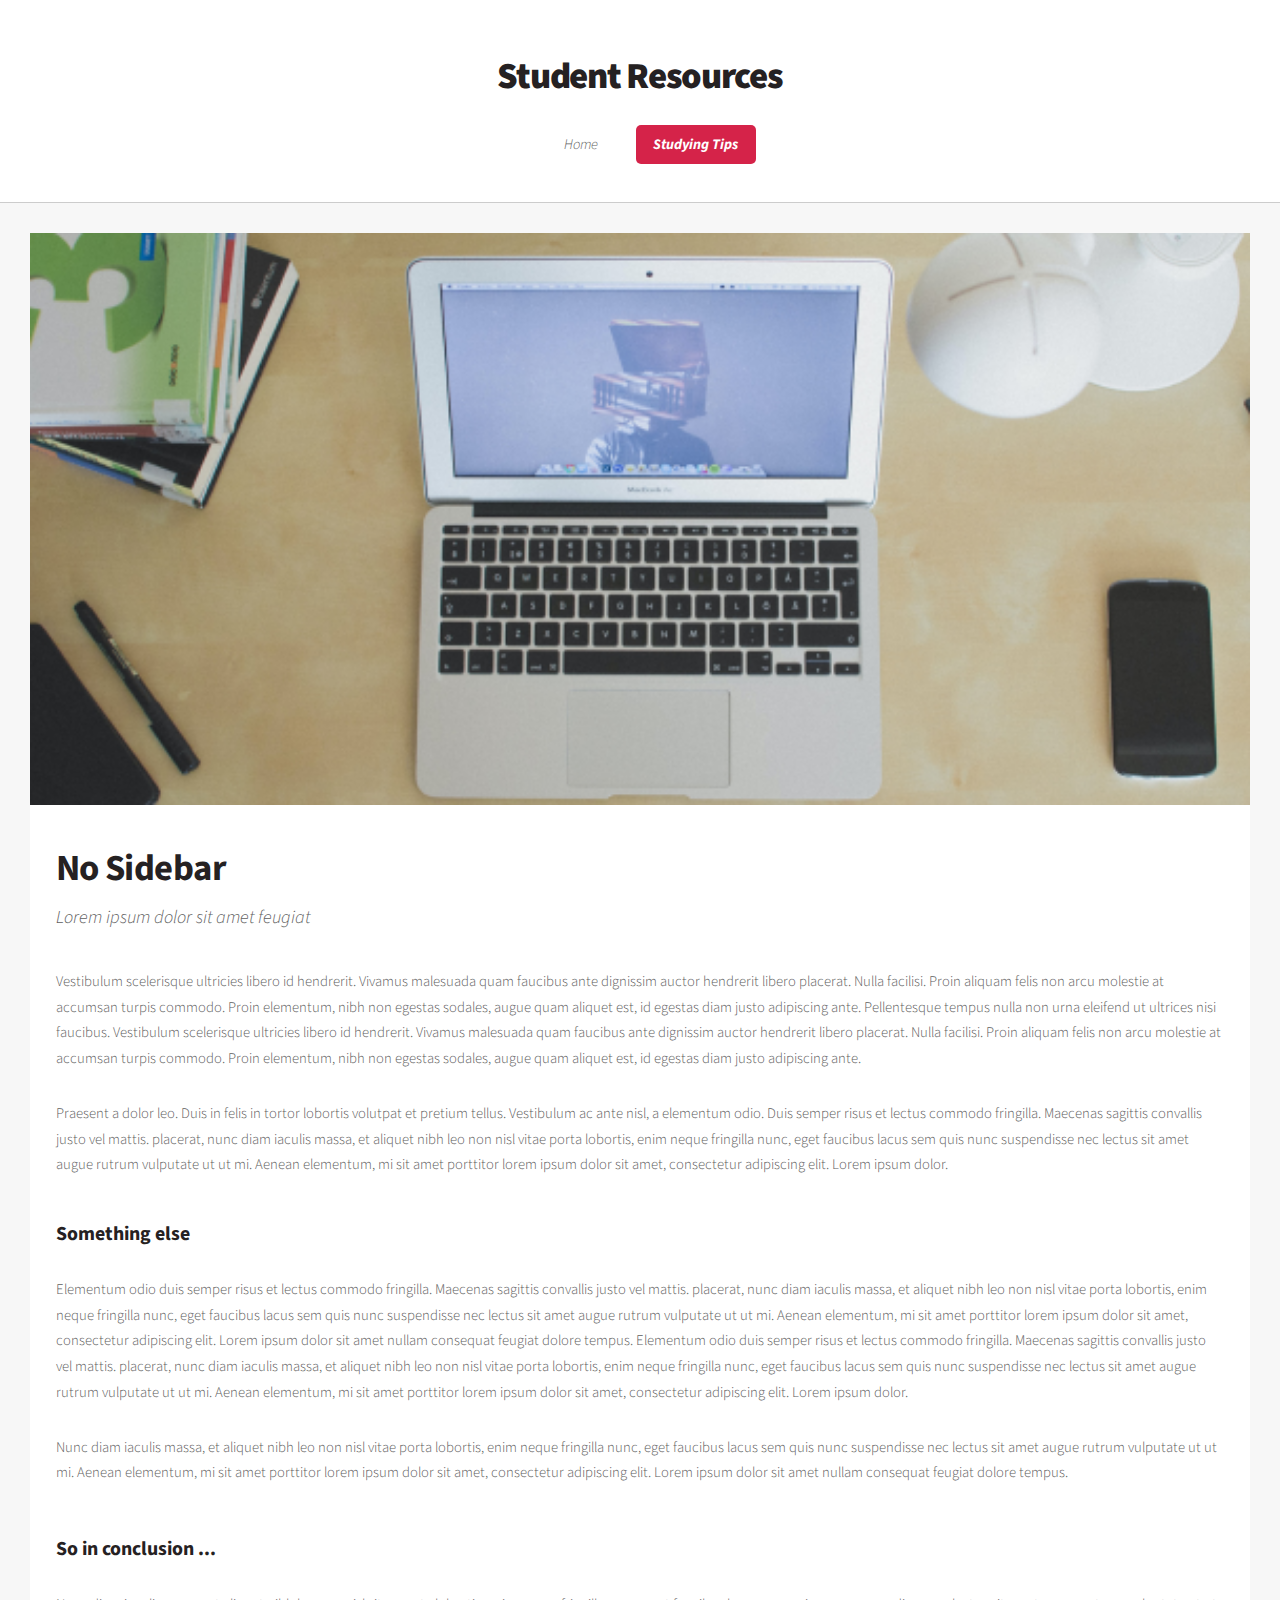
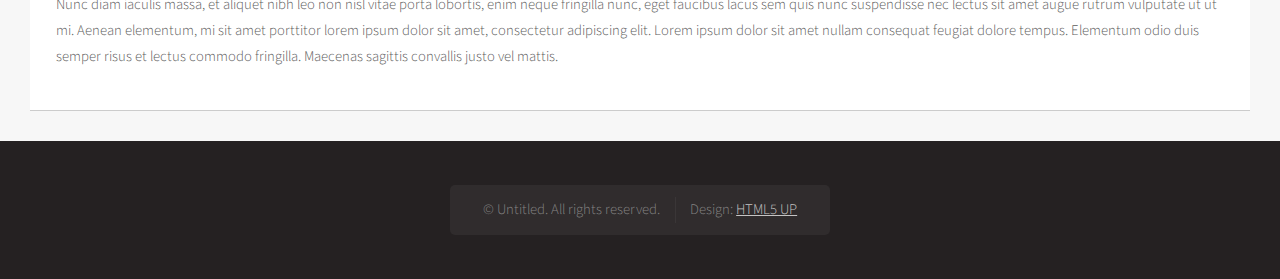
==== studying-tips.html @ f3cc5ed2 "Updates background photos" ====
<!DOCTYPE HTML>
<!--
	Dopetrope by HTML5 UP
	html5up.net | @ajlkn
	Free for personal and commercial use under the CCA 3.0 license (html5up.net/license)
-->
<html>
	<head>
		<title>Student Resources</title>
		<meta charset="utf-8" />
		<meta name="viewport" content="width=device-width, initial-scale=1, user-scalable=no" />
		<link rel="stylesheet" href="assets/css/main.css" />
	</head>
	<body class="no-sidebar is-preload">
		<div id="page-wrapper">

			<!-- Header -->
				<section id="header">

					<!-- Logo -->
						<h1><a href="index.html">Student Resources</a></h1>

					<!-- Nav -->
					<nav id="nav">
						<ul>
							
							<li>
								<a href="index.html">Home</a>
								<ul>
									<li><a href="index.html#homework">Homework and Studying</a></li>
									<li><a href="index.html#youtube">YouTube</a></li>
									<li><a href="index.html#tools">Tools</a></li>
									
								</ul>
							</li>
							<li class='current'><a href="studying-tips.html">Studying Tips</a></li>			
						</ul>
					</nav>

				</section>

			<!-- Main -->
				<section id="main">
					<div class="container">

						<!-- Content -->
							<article class="box post">
								<a href="#" class="image featured"><img src="images/laptop.png" alt="" /></a>
								<header>
									<h2>No Sidebar</h2>
									<p>Lorem ipsum dolor sit amet feugiat</p>
								</header>
								<p>
									Vestibulum scelerisque ultricies libero id hendrerit. Vivamus malesuada quam faucibus ante dignissim auctor
									hendrerit libero placerat. Nulla facilisi. Proin aliquam felis non arcu molestie at accumsan turpis commodo.
									Proin elementum, nibh non egestas sodales, augue quam aliquet est, id egestas diam justo adipiscing ante.
									Pellentesque tempus nulla non urna eleifend ut ultrices nisi faucibus.
									Vestibulum scelerisque ultricies libero id hendrerit. Vivamus malesuada quam faucibus ante dignissim auctor
									hendrerit libero placerat. Nulla facilisi. Proin aliquam felis non arcu molestie at accumsan turpis commodo.
									Proin elementum, nibh non egestas sodales, augue quam aliquet est, id egestas diam justo adipiscing ante.
								</p>
								<p>
									Praesent a dolor leo. Duis in felis in tortor lobortis volutpat et pretium tellus. Vestibulum ac ante nisl,
									a elementum odio. Duis semper risus et lectus commodo fringilla. Maecenas sagittis convallis justo vel mattis.
									placerat, nunc diam iaculis massa, et aliquet nibh leo non nisl vitae porta lobortis, enim neque fringilla nunc,
									eget faucibus lacus sem quis nunc suspendisse nec lectus sit amet augue rutrum vulputate ut ut mi. Aenean
									elementum, mi sit amet porttitor lorem ipsum dolor sit amet, consectetur adipiscing elit. Lorem ipsum dolor.
								</p>
								<section>
									<header>
										<h3>Something else</h3>
									</header>
									<p>
										Elementum odio duis semper risus et lectus commodo fringilla. Maecenas sagittis convallis justo vel mattis.
										placerat, nunc diam iaculis massa, et aliquet nibh leo non nisl vitae porta lobortis, enim neque fringilla nunc,
										eget faucibus lacus sem quis nunc suspendisse nec lectus sit amet augue rutrum vulputate ut ut mi. Aenean
										elementum, mi sit amet porttitor lorem ipsum dolor sit amet, consectetur adipiscing elit. Lorem ipsum dolor
										sit amet nullam consequat feugiat dolore tempus.
										Elementum odio duis semper risus et lectus commodo fringilla. Maecenas sagittis convallis justo vel mattis.
										placerat, nunc diam iaculis massa, et aliquet nibh leo non nisl vitae porta lobortis, enim neque fringilla nunc,
										eget faucibus lacus sem quis nunc suspendisse nec lectus sit amet augue rutrum vulputate ut ut mi. Aenean
										elementum, mi sit amet porttitor lorem ipsum dolor sit amet, consectetur adipiscing elit. Lorem ipsum dolor.
									</p>
									<p>
										Nunc diam iaculis massa, et aliquet nibh leo non nisl vitae porta lobortis, enim neque fringilla nunc,
										eget faucibus lacus sem quis nunc suspendisse nec lectus sit amet augue rutrum vulputate ut ut mi. Aenean
										elementum, mi sit amet porttitor lorem ipsum dolor sit amet, consectetur adipiscing elit. Lorem ipsum dolor
										sit amet nullam consequat feugiat dolore tempus.
									</p>
								</section>
								<section>
									<header>
										<h3>So in conclusion ...</h3>
									</header>
									<p>
										Nunc diam iaculis massa, et aliquet nibh leo non nisl vitae porta lobortis, enim neque fringilla nunc,
										eget faucibus lacus sem quis nunc suspendisse nec lectus sit amet augue rutrum vulputate ut ut mi. Aenean
										elementum, mi sit amet porttitor lorem ipsum dolor sit amet, consectetur adipiscing elit. Lorem ipsum dolor
										sit amet nullam consequat feugiat dolore tempus. Elementum odio duis semper risus et lectus commodo fringilla.
										Maecenas sagittis convallis justo vel mattis.
									</p>
								</section>
							</article>

					</div>
				</section>

			<!-- Footer -->
				<section id="footer">
					<div class="container">
						<div class="row">
							
							<div class="col-12">

								<!-- Copyright -->
									<div id="copyright">
										<ul class="links">
											<li>&copy; Untitled. All rights reserved.</li><li>Design: <a href="http://html5up.net">HTML5 UP</a></li>
										</ul>
									</div>

							</div>
						</div>
					</div>
				</section>

		</div>

		<!-- Scripts -->
			<script src="assets/js/jquery.min.js"></script>
			<script src="assets/js/jquery.dropotron.min.js"></script>
			<script src="assets/js/browser.min.js"></script>
			<script src="assets/js/breakpoints.min.js"></script>
			<script src="assets/js/util.js"></script>
			<script src="assets/js/main.js"></script>

	</body>
</html>
---- assets/css/main.css ----
@import url("fontawesome-all.min.css");
@import url("https://fonts.googleapis.com/css?family=Source+Sans+Pro:300,400,700,900,300italic");

/*
	Dopetrope by HTML5 UP
	html5up.net | @ajlkn
	Free for personal and commercial use under the CCA 3.0 license (html5up.net/license)
*/

html, body, div, span, applet, object,
iframe, h1, h2, h3, h4, h5, h6, p, blockquote,
pre, a, abbr, acronym, address, big, cite,
code, del, dfn, em, img, ins, kbd, q, s, samp,
small, strike, strong, sub, sup, tt, var, b,
u, i, center, dl, dt, dd, ol, ul, li, fieldset,
form, label, legend, table, caption, tbody,
tfoot, thead, tr, th, td, article, aside,
canvas, details, embed, figure, figcaption,
footer, header, hgroup, menu, nav, output, ruby,
section, summary, time, mark, audio, video {
	margin: 0;
	padding: 0;
	border: 0;
	font-size: 100%;
	font: inherit;
	vertical-align: baseline;}

article, aside, details, figcaption, figure,
footer, header, hgroup, menu, nav, section {
	display: block;}

body {
	line-height: 1;
}

ol, ul {
	list-style: none;
}

blockquote, q {
	quotes: none;
}

	blockquote:before, blockquote:after, q:before, q:after {
		content: '';
		content: none;
	}

table {
	border-collapse: collapse;
	border-spacing: 0;
}

body {
	-webkit-text-size-adjust: none;
}

mark {
	background-color: transparent;
	color: inherit;
}

input::-moz-focus-inner {
	border: 0;
	padding: 0;
}

input, select, textarea {
	-moz-appearance: none;
	-webkit-appearance: none;
	-ms-appearance: none;
	appearance: none;
}

/* Basic */

	html {
		box-sizing: border-box;
	}

	*, *:before, *:after {
		box-sizing: inherit;
	}

	body {
		background: #252122;
		background-image: url("images/bg02.png");
	}

		body.is-preload *, body.is-preload *:before, body.is-preload *:after {
			-moz-animation: none !important;
			-webkit-animation: none !important;
			-ms-animation: none !important;
			animation: none !important;
			-moz-transition: none !important;
			-webkit-transition: none !important;
			-ms-transition: none !important;
			transition: none !important;
		}

	body, input, textarea, select {
		font-family: 'Source Sans Pro';
		font-weight: 300;
		color: #5d5d5d;
		font-size: 14pt;
		line-height: 1.75em;
	}

	strong, b {
		color: #252122;
		font-weight: 400;
	}

	i, em {
		font-style: italic;
	}

	sub {
		position: relative;
		top: 0.5em;
		font-size: 0.8em;
	}

	sup {
		position: relative;
		top: -0.5em;
		font-size: 0.8em;
	}

	blockquote {
		border-left: solid 0.75em #dddddd;
		padding: 1em 0 1em 1.5em;
		font-style: italic;
	}

	h1, h2, h3, h4, h5, h6 {
		color: #252122;
		font-weight: 700;
	}

	h1 a, h2 a, h3 a, h4 a, h5 a, h6 a {
		color: inherit;
		text-decoration: none;
	}

	h2 {
		font-size: 1.5em;
	}

	h3 {
		font-size: 1.35em;
	}

	a {
		color: #d52349;
		text-decoration: underline;
	}

		a:hover {
			text-decoration: none;
		}

	br.clear {
		clear: both;
	}

	hr {
		border: 0;
		border-top: solid 1px #dddddd;
		height: 1px;
		margin: 2em 0 2em 0;
	}

	p, ul, ol, dl, table {
		margin-bottom: 2em;
	}

/* Container */

	.container {
		margin: 0 auto;
		max-width: 100%;
		width: 70em;
	}

		@media screen and (max-width: 1680px) {

			.container {
				width: 70em;
			}

		}

		@media screen and (max-width: 1280px) {

			.container {
				width: calc(100% - 60px);
			}

		}

		@media screen and (max-width: 980px) {

			.container {
				width: calc(100% - 80px);
			}

		}

		@media screen and (max-width: 736px) {

			.container {
				width: calc(100% - 40px);
			}

		}

/* Row */

	.row {
		display: flex;
		flex-wrap: wrap;
		box-sizing: border-box;
		align-items: stretch;
	}

		.row > * {
			box-sizing: border-box;
		}

		.row.gtr-uniform > * > :last-child {
			margin-bottom: 0;
		}

		.row.aln-left {
			justify-content: flex-start;
		}

		.row.aln-center {
			justify-content: center;
		}

		.row.aln-right {
			justify-content: flex-end;
		}

		.row.aln-top {
			align-items: flex-start;
		}

		.row.aln-middle {
			align-items: center;
		}

		.row.aln-bottom {
			align-items: flex-end;
		}

		.row > .imp {
			order: -1;
		}

		.row > .col-1 {
			width: 8.33333%;
		}

		.row > .off-1 {
			margin-left: 8.33333%;
		}

		.row > .col-2 {
			width: 16.66667%;
		}

		.row > .off-2 {
			margin-left: 16.66667%;
		}

		.row > .col-3 {
			width: 25%;
		}

		.row > .off-3 {
			margin-left: 25%;
		}

		.row > .col-4 {
			width: 33.33333%;
		}

		.row > .off-4 {
			margin-left: 33.33333%;
		}

		.row > .col-5 {
			width: 41.66667%;
		}

		.row > .off-5 {
			margin-left: 41.66667%;
		}

		.row > .col-6 {
			width: 50%;
		}

		.row > .off-6 {
			margin-left: 50%;
		}

		.row > .col-7 {
			width: 58.33333%;
		}

		.row > .off-7 {
			margin-left: 58.33333%;
		}

		.row > .col-8 {
			width: 66.66667%;
		}

		.row > .off-8 {
			margin-left: 66.66667%;
		}

		.row > .col-9 {
			width: 75%;
		}

		.row > .off-9 {
			margin-left: 75%;
		}

		.row > .col-10 {
			width: 83.33333%;
		}

		.row > .off-10 {
			margin-left: 83.33333%;
		}

		.row > .col-11 {
			width: 91.66667%;
		}

		.row > .off-11 {
			margin-left: 91.66667%;
		}

		.row > .col-12 {
			width: 100%;
		}

		.row > .off-12 {
			margin-left: 100%;
		}

		.row.gtr-0 {
			margin-top: 0px;
			margin-left: 0px;
		}

			.row.gtr-0 > * {
				padding: 0px 0 0 0px;
			}

			.row.gtr-0.gtr-uniform {
				margin-top: 0px;
			}

				.row.gtr-0.gtr-uniform > * {
					padding-top: 0px;
				}

		.row.gtr-25 {
			margin-top: -12.5px;
			margin-left: -12.5px;
		}

			.row.gtr-25 > * {
				padding: 12.5px 0 0 12.5px;
			}

			.row.gtr-25.gtr-uniform {
				margin-top: -12.5px;
			}

				.row.gtr-25.gtr-uniform > * {
					padding-top: 12.5px;
				}

		.row.gtr-50 {
			margin-top: -25px;
			margin-left: -25px;
		}

			.row.gtr-50 > * {
				padding: 25px 0 0 25px;
			}

			.row.gtr-50.gtr-uniform {
				margin-top: -25px;
			}

				.row.gtr-50.gtr-uniform > * {
					padding-top: 25px;
				}

		.row {
			margin-top: -50px;
			margin-left: -50px;
		}

			.row > * {
				padding: 50px 0 0 50px;
			}

			.row.gtr-uniform {
				margin-top: -50px;
			}

				.row.gtr-uniform > * {
					padding-top: 50px;
				}

		.row.gtr-150 {
			margin-top: -75px;
			margin-left: -75px;
		}

			.row.gtr-150 > * {
				padding: 75px 0 0 75px;
			}

			.row.gtr-150.gtr-uniform {
				margin-top: -75px;
			}

				.row.gtr-150.gtr-uniform > * {
					padding-top: 75px;
				}

		.row.gtr-200 {
			margin-top: -100px;
			margin-left: -100px;
		}

			.row.gtr-200 > * {
				padding: 100px 0 0 100px;
			}

			.row.gtr-200.gtr-uniform {
				margin-top: -100px;
			}

				.row.gtr-200.gtr-uniform > * {
					padding-top: 100px;
				}

		@media screen and (max-width: 1680px) {

			.row {
				display: flex;
				flex-wrap: wrap;
				box-sizing: border-box;
				align-items: stretch;
			}

				.row > * {
					box-sizing: border-box;
				}

				.row.gtr-uniform > * > :last-child {
					margin-bottom: 0;
				}

				.row.aln-left {
					justify-content: flex-start;
				}

				.row.aln-center {
					justify-content: center;
				}

				.row.aln-right {
					justify-content: flex-end;
				}

				.row.aln-top {
					align-items: flex-start;
				}

				.row.aln-middle {
					align-items: center;
				}

				.row.aln-bottom {
					align-items: flex-end;
				}

				.row > .imp-xlarge {
					order: -1;
				}

				.row > .col-1-xlarge {
					width: 8.33333%;
				}

				.row > .off-1-xlarge {
					margin-left: 8.33333%;
				}

				.row > .col-2-xlarge {
					width: 16.66667%;
				}

				.row > .off-2-xlarge {
					margin-left: 16.66667%;
				}

				.row > .col-3-xlarge {
					width: 25%;
				}

				.row > .off-3-xlarge {
					margin-left: 25%;
				}

				.row > .col-4-xlarge {
					width: 33.33333%;
				}

				.row > .off-4-xlarge {
					margin-left: 33.33333%;
				}

				.row > .col-5-xlarge {
					width: 41.66667%;
				}

				.row > .off-5-xlarge {
					margin-left: 41.66667%;
				}

				.row > .col-6-xlarge {
					width: 50%;
				}

				.row > .off-6-xlarge {
					margin-left: 50%;
				}

				.row > .col-7-xlarge {
					width: 58.33333%;
				}

				.row > .off-7-xlarge {
					margin-left: 58.33333%;
				}

				.row > .col-8-xlarge {
					width: 66.66667%;
				}

				.row > .off-8-xlarge {
					margin-left: 66.66667%;
				}

				.row > .col-9-xlarge {
					width: 75%;
				}

				.row > .off-9-xlarge {
					margin-left: 75%;
				}

				.row > .col-10-xlarge {
					width: 83.33333%;
				}

				.row > .off-10-xlarge {
					margin-left: 83.33333%;
				}

				.row > .col-11-xlarge {
					width: 91.66667%;
				}

				.row > .off-11-xlarge {
					margin-left: 91.66667%;
				}

				.row > .col-12-xlarge {
					width: 100%;
				}

				.row > .off-12-xlarge {
					margin-left: 100%;
				}

				.row.gtr-0 {
					margin-top: 0px;
					margin-left: 0px;
				}

					.row.gtr-0 > * {
						padding: 0px 0 0 0px;
					}

					.row.gtr-0.gtr-uniform {
						margin-top: 0px;
					}

						.row.gtr-0.gtr-uniform > * {
							padding-top: 0px;
						}

				.row.gtr-25 {
					margin-top: -12.5px;
					margin-left: -12.5px;
				}

					.row.gtr-25 > * {
						padding: 12.5px 0 0 12.5px;
					}

					.row.gtr-25.gtr-uniform {
						margin-top: -12.5px;
					}

						.row.gtr-25.gtr-uniform > * {
							padding-top: 12.5px;
						}

				.row.gtr-50 {
					margin-top: -25px;
					margin-left: -25px;
				}

					.row.gtr-50 > * {
						padding: 25px 0 0 25px;
					}

					.row.gtr-50.gtr-uniform {
						margin-top: -25px;
					}

						.row.gtr-50.gtr-uniform > * {
							padding-top: 25px;
						}

				.row {
					margin-top: -50px;
					margin-left: -50px;
				}

					.row > * {
						padding: 50px 0 0 50px;
					}

					.row.gtr-uniform {
						margin-top: -50px;
					}

						.row.gtr-uniform > * {
							padding-top: 50px;
						}

				.row.gtr-150 {
					margin-top: -75px;
					margin-left: -75px;
				}

					.row.gtr-150 > * {
						padding: 75px 0 0 75px;
					}

					.row.gtr-150.gtr-uniform {
						margin-top: -75px;
					}

						.row.gtr-150.gtr-uniform > * {
							padding-top: 75px;
						}

				.row.gtr-200 {
					margin-top: -100px;
					margin-left: -100px;
				}

					.row.gtr-200 > * {
						padding: 100px 0 0 100px;
					}

					.row.gtr-200.gtr-uniform {
						margin-top: -100px;
					}

						.row.gtr-200.gtr-uniform > * {
							padding-top: 100px;
						}

		}

		@media screen and (max-width: 1280px) {

			.row {
				display: flex;
				flex-wrap: wrap;
				box-sizing: border-box;
				align-items: stretch;
			}

				.row > * {
					box-sizing: border-box;
				}

				.row.gtr-uniform > * > :last-child {
					margin-bottom: 0;
				}

				.row.aln-left {
					justify-content: flex-start;
				}

				.row.aln-center {
					justify-content: center;
				}

				.row.aln-right {
					justify-content: flex-end;
				}

				.row.aln-top {
					align-items: flex-start;
				}

				.row.aln-middle {
					align-items: center;
				}

				.row.aln-bottom {
					align-items: flex-end;
				}

				.row > .imp-large {
					order: -1;
				}

				.row > .col-1-large {
					width: 8.33333%;
				}

				.row > .off-1-large {
					margin-left: 8.33333%;
				}

				.row > .col-2-large {
					width: 16.66667%;
				}

				.row > .off-2-large {
					margin-left: 16.66667%;
				}

				.row > .col-3-large {
					width: 25%;
				}

				.row > .off-3-large {
					margin-left: 25%;
				}

				.row > .col-4-large {
					width: 33.33333%;
				}

				.row > .off-4-large {
					margin-left: 33.33333%;
				}

				.row > .col-5-large {
					width: 41.66667%;
				}

				.row > .off-5-large {
					margin-left: 41.66667%;
				}

				.row > .col-6-large {
					width: 50%;
				}

				.row > .off-6-large {
					margin-left: 50%;
				}

				.row > .col-7-large {
					width: 58.33333%;
				}

				.row > .off-7-large {
					margin-left: 58.33333%;
				}

				.row > .col-8-large {
					width: 66.66667%;
				}

				.row > .off-8-large {
					margin-left: 66.66667%;
				}

				.row > .col-9-large {
					width: 75%;
				}

				.row > .off-9-large {
					margin-left: 75%;
				}

				.row > .col-10-large {
					width: 83.33333%;
				}

				.row > .off-10-large {
					margin-left: 83.33333%;
				}

				.row > .col-11-large {
					width: 91.66667%;
				}

				.row > .off-11-large {
					margin-left: 91.66667%;
				}

				.row > .col-12-large {
					width: 100%;
				}

				.row > .off-12-large {
					margin-left: 100%;
				}

				.row.gtr-0 {
					margin-top: 0px;
					margin-left: 0px;
				}

					.row.gtr-0 > * {
						padding: 0px 0 0 0px;
					}

					.row.gtr-0.gtr-uniform {
						margin-top: 0px;
					}

						.row.gtr-0.gtr-uniform > * {
							padding-top: 0px;
						}

				.row.gtr-25 {
					margin-top: -7.5px;
					margin-left: -7.5px;
				}

					.row.gtr-25 > * {
						padding: 7.5px 0 0 7.5px;
					}

					.row.gtr-25.gtr-uniform {
						margin-top: -7.5px;
					}

						.row.gtr-25.gtr-uniform > * {
							padding-top: 7.5px;
						}

				.row.gtr-50 {
					margin-top: -15px;
					margin-left: -15px;
				}

					.row.gtr-50 > * {
						padding: 15px 0 0 15px;
					}

					.row.gtr-50.gtr-uniform {
						margin-top: -15px;
					}

						.row.gtr-50.gtr-uniform > * {
							padding-top: 15px;
						}

				.row {
					margin-top: -30px;
					margin-left: -30px;
				}

					.row > * {
						padding: 30px 0 0 30px;
					}

					.row.gtr-uniform {
						margin-top: -30px;
					}

						.row.gtr-uniform > * {
							padding-top: 30px;
						}

				.row.gtr-150 {
					margin-top: -45px;
					margin-left: -45px;
				}

					.row.gtr-150 > * {
						padding: 45px 0 0 45px;
					}

					.row.gtr-150.gtr-uniform {
						margin-top: -45px;
					}

						.row.gtr-150.gtr-uniform > * {
							padding-top: 45px;
						}

				.row.gtr-200 {
					margin-top: -60px;
					margin-left: -60px;
				}

					.row.gtr-200 > * {
						padding: 60px 0 0 60px;
					}

					.row.gtr-200.gtr-uniform {
						margin-top: -60px;
					}

						.row.gtr-200.gtr-uniform > * {
							padding-top: 60px;
						}

		}

		@media screen and (max-width: 980px) {

			.row {
				display: flex;
				flex-wrap: wrap;
				box-sizing: border-box;
				align-items: stretch;
			}

				.row > * {
					box-sizing: border-box;
				}

				.row.gtr-uniform > * > :last-child {
					margin-bottom: 0;
				}

				.row.aln-left {
					justify-content: flex-start;
				}

				.row.aln-center {
					justify-content: center;
				}

				.row.aln-right {
					justify-content: flex-end;
				}

				.row.aln-top {
					align-items: flex-start;
				}

				.row.aln-middle {
					align-items: center;
				}

				.row.aln-bottom {
					align-items: flex-end;
				}

				.row > .imp-medium {
					order: -1;
				}

				.row > .col-1-medium {
					width: 8.33333%;
				}

				.row > .off-1-medium {
					margin-left: 8.33333%;
				}

				.row > .col-2-medium {
					width: 16.66667%;
				}

				.row > .off-2-medium {
					margin-left: 16.66667%;
				}

				.row > .col-3-medium {
					width: 25%;
				}

				.row > .off-3-medium {
					margin-left: 25%;
				}

				.row > .col-4-medium {
					width: 33.33333%;
				}

				.row > .off-4-medium {
					margin-left: 33.33333%;
				}

				.row > .col-5-medium {
					width: 41.66667%;
				}

				.row > .off-5-medium {
					margin-left: 41.66667%;
				}

				.row > .col-6-medium {
					width: 50%;
				}

				.row > .off-6-medium {
					margin-left: 50%;
				}

				.row > .col-7-medium {
					width: 58.33333%;
				}

				.row > .off-7-medium {
					margin-left: 58.33333%;
				}

				.row > .col-8-medium {
					width: 66.66667%;
				}

				.row > .off-8-medium {
					margin-left: 66.66667%;
				}

				.row > .col-9-medium {
					width: 75%;
				}

				.row > .off-9-medium {
					margin-left: 75%;
				}

				.row > .col-10-medium {
					width: 83.33333%;
				}

				.row > .off-10-medium {
					margin-left: 83.33333%;
				}

				.row > .col-11-medium {
					width: 91.66667%;
				}

				.row > .off-11-medium {
					margin-left: 91.66667%;
				}

				.row > .col-12-medium {
					width: 100%;
				}

				.row > .off-12-medium {
					margin-left: 100%;
				}

				.row.gtr-0 {
					margin-top: 0px;
					margin-left: 0px;
				}

					.row.gtr-0 > * {
						padding: 0px 0 0 0px;
					}

					.row.gtr-0.gtr-uniform {
						margin-top: 0px;
					}

						.row.gtr-0.gtr-uniform > * {
							padding-top: 0px;
						}

				.row.gtr-25 {
					margin-top: -10px;
					margin-left: -10px;
				}

					.row.gtr-25 > * {
						padding: 10px 0 0 10px;
					}

					.row.gtr-25.gtr-uniform {
						margin-top: -10px;
					}

						.row.gtr-25.gtr-uniform > * {
							padding-top: 10px;
						}

				.row.gtr-50 {
					margin-top: -20px;
					margin-left: -20px;
				}

					.row.gtr-50 > * {
						padding: 20px 0 0 20px;
					}

					.row.gtr-50.gtr-uniform {
						margin-top: -20px;
					}

						.row.gtr-50.gtr-uniform > * {
							padding-top: 20px;
						}

				.row {
					margin-top: -40px;
					margin-left: -40px;
				}

					.row > * {
						padding: 40px 0 0 40px;
					}

					.row.gtr-uniform {
						margin-top: -40px;
					}

						.row.gtr-uniform > * {
							padding-top: 40px;
						}

				.row.gtr-150 {
					margin-top: -60px;
					margin-left: -60px;
				}

					.row.gtr-150 > * {
						padding: 60px 0 0 60px;
					}

					.row.gtr-150.gtr-uniform {
						margin-top: -60px;
					}

						.row.gtr-150.gtr-uniform > * {
							padding-top: 60px;
						}

				.row.gtr-200 {
					margin-top: -80px;
					margin-left: -80px;
				}

					.row.gtr-200 > * {
						padding: 80px 0 0 80px;
					}

					.row.gtr-200.gtr-uniform {
						margin-top: -80px;
					}

						.row.gtr-200.gtr-uniform > * {
							padding-top: 80px;
						}

		}

		@media screen and (max-width: 736px) {

			.row {
				display: flex;
				flex-wrap: wrap;
				box-sizing: border-box;
				align-items: stretch;
			}

				.row > * {
					box-sizing: border-box;
				}

				.row.gtr-uniform > * > :last-child {
					margin-bottom: 0;
				}

				.row.aln-left {
					justify-content: flex-start;
				}

				.row.aln-center {
					justify-content: center;
				}

				.row.aln-right {
					justify-content: flex-end;
				}

				.row.aln-top {
					align-items: flex-start;
				}

				.row.aln-middle {
					align-items: center;
				}

				.row.aln-bottom {
					align-items: flex-end;
				}

				.row > .imp-small {
					order: -1;
				}

				.row > .col-1-small {
					width: 8.33333%;
				}

				.row > .off-1-small {
					margin-left: 8.33333%;
				}

				.row > .col-2-small {
					width: 16.66667%;
				}

				.row > .off-2-small {
					margin-left: 16.66667%;
				}

				.row > .col-3-small {
					width: 25%;
				}

				.row > .off-3-small {
					margin-left: 25%;
				}

				.row > .col-4-small {
					width: 33.33333%;
				}

				.row > .off-4-small {
					margin-left: 33.33333%;
				}

				.row > .col-5-small {
					width: 41.66667%;
				}

				.row > .off-5-small {
					margin-left: 41.66667%;
				}

				.row > .col-6-small {
					width: 50%;
				}

				.row > .off-6-small {
					margin-left: 50%;
				}

				.row > .col-7-small {
					width: 58.33333%;
				}

				.row > .off-7-small {
					margin-left: 58.33333%;
				}

				.row > .col-8-small {
					width: 66.66667%;
				}

				.row > .off-8-small {
					margin-left: 66.66667%;
				}

				.row > .col-9-small {
					width: 75%;
				}

				.row > .off-9-small {
					margin-left: 75%;
				}

				.row > .col-10-small {
					width: 83.33333%;
				}

				.row > .off-10-small {
					margin-left: 83.33333%;
				}

				.row > .col-11-small {
					width: 91.66667%;
				}

				.row > .off-11-small {
					margin-left: 91.66667%;
				}

				.row > .col-12-small {
					width: 100%;
				}

				.row > .off-12-small {
					margin-left: 100%;
				}

				.row.gtr-0 {
					margin-top: 0px;
					margin-left: 0px;
				}

					.row.gtr-0 > * {
						padding: 0px 0 0 0px;
					}

					.row.gtr-0.gtr-uniform {
						margin-top: 0px;
					}

						.row.gtr-0.gtr-uniform > * {
							padding-top: 0px;
						}

				.row.gtr-25 {
					margin-top: -5px;
					margin-left: -5px;
				}

					.row.gtr-25 > * {
						padding: 5px 0 0 5px;
					}

					.row.gtr-25.gtr-uniform {
						margin-top: -5px;
					}

						.row.gtr-25.gtr-uniform > * {
							padding-top: 5px;
						}

				.row.gtr-50 {
					margin-top: -10px;
					margin-left: -10px;
				}

					.row.gtr-50 > * {
						padding: 10px 0 0 10px;
					}

					.row.gtr-50.gtr-uniform {
						margin-top: -10px;
					}

						.row.gtr-50.gtr-uniform > * {
							padding-top: 10px;
						}

				.row {
					margin-top: -20px;
					margin-left: -20px;
				}

					.row > * {
						padding: 20px 0 0 20px;
					}

					.row.gtr-uniform {
						margin-top: -20px;
					}

						.row.gtr-uniform > * {
							padding-top: 20px;
						}

				.row.gtr-150 {
					margin-top: -30px;
					margin-left: -30px;
				}

					.row.gtr-150 > * {
						padding: 30px 0 0 30px;
					}

					.row.gtr-150.gtr-uniform {
						margin-top: -30px;
					}

						.row.gtr-150.gtr-uniform > * {
							padding-top: 30px;
						}

				.row.gtr-200 {
					margin-top: -40px;
					margin-left: -40px;
				}

					.row.gtr-200 > * {
						padding: 40px 0 0 40px;
					}

					.row.gtr-200.gtr-uniform {
						margin-top: -40px;
					}

						.row.gtr-200.gtr-uniform > * {
							padding-top: 40px;
						}

		}

/* Form */

	form label {
		display: block;
		color: #252122;
		font-weight: 400;
		margin: 0 0 0.5em 0;
	}

	form input[type=text],
	form input[type=email],
	form input[type=password],
	form select,
	form textarea {
		-webkit-appearance: none;
		display: block;
		border: 0;
		padding: 0.75em 1em;
		font-size: 1em;
		border-radius: 5px;
		border: solid 1px #dddddd;
		background: #fff;
		width: 100%;
	}

		form input[type=text]:focus,
		form input[type=email]:focus,
		form input[type=password]:focus,
		form select:focus,
		form textarea:focus {
			box-shadow: inset 0px 0px 1px 1px #43bff0;
		}

	form textarea {
		height: 15em;
	}

	form ::-webkit-input-placeholder {
		color: #555 !important;
	}

	form :-moz-placeholder {
		color: #555 !important;
	}

	form ::-moz-placeholder {
		color: #555 !important;
	}

	form :-ms-input-placeholder {
		color: #555 !important;
	}

	form ::-moz-focus-inner {
		border: 0;
	}

/* Tables */

	table {
		width: 100%;
	}

		table tr {
			border-top: solid 1px #dddddd;
		}

			table tr:first-child {
				border-top: 0;
			}

		table td {
			padding: 0.5em 1em 0.5em 1em;
		}

		table th {
			text-align: left;
			padding: 0.5em 1em 0.5em 1em;
			font-weight: 700;
			margin: 0 0 1em 0;
		}

		table thead {
			border-bottom: solid 2px #dddddd;
		}

/* Section/Article */

	section, article {
		margin-bottom: 2.5em;
	}

		section > :last-child, section:last-child, article > :last-child, article:last-child {
			margin-bottom: 0;
		}

	header {
		margin: 0 0 1.5em 0;
	}

		header > p {
			display: block;
			font-style: italic;
			margin: 0.5em 0 0 0;
			padding-bottom: 0.5em;
		}

		header.major {
			position: relative;
			text-align: center;
			border-top: solid 1px #ccc;
			top: 1em;
			margin: 0 0 3em 0;
		}

			header.major h2 {
				background: #fff;
				position: relative;
				top: -0.65em;
				display: inline;
				margin: 0;
				padding: 0 1em 0 1em;
			}

	footer {
		margin: 2.25em 0 0 0;
	}

/* Box */

	.box {
		background: #ffffff;
		border-bottom: solid 1px #ccc;
		padding: 2.75em 1.75em 2.75em 1.75em;
	}

		.box .image.featured {
			position: relative;
			width: auto;
			left: 1.75em;
			top: 1.75em;
			margin: -4.5em 0 4.25em -3.5em;
		}

		.box.post header {
			padding-top: 1em;
			margin: 0 0 2em 0;
		}

		.box.post h2 {
			font-size: 2.5em;
			letter-spacing: -0.015em;
		}

		.box.post header > p {
			margin-top: 1.25em;
			font-size: 1.25em;
		}

		.box footer ul.actions {
			margin-bottom: 0;
		}

/* Button */

	input[type="button"],
	input[type="submit"],
	input[type="reset"],
	button,
	.button {
		-webkit-appearance: none;
		display: inline-block;
		text-decoration: none;
		cursor: pointer;
		border: 0;
		border-radius: 5px;
		background: #d52349;
		color: #fff !important;
		font-weight: 700;
		outline: 0;
		font-size: 1.1em;
		padding: 0.65em 1.5em 0.65em 1.5em;
		text-align: center;
		-moz-transition: background-color .25s ease-in-out;
		-webkit-transition: background-color .25s ease-in-out;
		-ms-transition: background-color .25s ease-in-out;
		transition: background-color .25s ease-in-out;
	}

		input[type="button"]:hover,
		input[type="submit"]:hover,
		input[type="reset"]:hover,
		button:hover,
		.button:hover {
			background: #e53359;
		}

		input[type="button"]:active,
		input[type="submit"]:active,
		input[type="reset"]:active,
		button:active,
		.button:active {
			background: #c51349;
		}

		input[type="button"].alt,
		input[type="submit"].alt,
		input[type="reset"].alt,
		button.alt,
		.button.alt {
			background: #252122;
		}

			input[type="button"].alt:hover,
			input[type="submit"].alt:hover,
			input[type="reset"].alt:hover,
			button.alt:hover,
			.button.alt:hover {
				background: #353132;
			}

			input[type="button"].alt:active,
			input[type="submit"].alt:active,
			input[type="reset"].alt:active,
			button.alt:active,
			.button.alt:active {
				background: #151112;
			}

		input[type="button"].icon:before,
		input[type="submit"].icon:before,
		input[type="reset"].icon:before,
		button.icon:before,
		.button.icon:before {
			opacity: 0.35;
			position: relative;
			top: 0.05em;
			margin-right: 0.75em;
		}

		input[type="button"].large,
		input[type="submit"].large,
		input[type="reset"].large,
		button.large,
		.button.large {
			font-size: 1.5em;
			padding: 0.75em 1.5em 0.75em 1.5em;
		}

/* Image */

	.image {
		display: inline-block;
		outline: 0;
	}

		.image img {
			display: block;
			width: 100%;
		}

		.image.centered {
			display: block;
			margin: 0 0 2em 0;
		}

			.image.centered img {
				margin: 0 auto;
				width: auto;
			}

		.image.featured {
			display: block;
			width: auto;
			margin: 0 0 2em 0;
		}

		.image.left {
			float: left;
			margin: 0 2em 2em 0;
		}

/* List */

	ul {
		list-style: disc;
		padding-left: 1em;
	}

		ul li {
			padding-left: 0.5em;
		}

	ol {
		list-style: decimal;
		padding-left: 1.25em;
	}

		ol li {
			padding-left: 0.25em;
		}

/* Actions */

	ul.actions {
		list-style: none;
		padding-left: 0;
	}

		ul.actions li {
			display: inline-block;
			margin-left: 1em;
			padding-left: 0;
		}

			ul.actions li:first-child {
				margin-left: 0;
			}

/* Links */

	ul.links {
		list-style: none;
		padding-left: 0;
	}

		ul.links li {
			display: inline-block;
			border-left: solid 1px rgba(255, 255, 255, 0.05);
			padding: 0 0 0 1em;
			margin: 0 0 0 1em;
		}

			ul.links li:first-child {
				border-left: 0;
				padding-left: 0;
				margin-left: 0;
			}

/* Contact */

	ul.contact {
		list-style: none;
		padding-left: 0;
	}

		ul.contact li {
			position: relative;
			border-top: solid 1px #ddd;
			padding: 1.3em 0 1.3em 7em;
		}

			ul.contact li h3 {
				position: absolute;
				left: 0;
				top: 1.3em;
				font-size: 1.1em;
			}

			ul.contact li p {
				margin: 0;
			}

			ul.contact li:first-child {
				padding-top: 0;
				border-top: 0;
			}

				ul.contact li:first-child h3 {
					top: 0;
				}

/* Dates */

	ul.dates {
		list-style: none;
		padding-left: 0;
	}

		ul.dates li {
			position: relative;
			border-top: solid 1px #ddd;
			padding: 1.3em 0 1.3em 6.75em;
		}

		ul.dates .date {
			display: block;
			position: absolute;
			left: 0;
			top: 1.3em;
			background-color: #d52349;
			height: 3.5em;
			text-align: center;
			color: #fff;
			line-height: 1em;
			border-top-left-radius: 5px;
			border-bottom-left-radius: 5px;
			padding: 0.5em 0.75em 0 1em;
		}

			ul.dates .date:after {
				content: '';
				position: absolute;
				bottom: 0;
				right: -1.2em;
				border-left: solid 1.25em #d52349;
				border-top: solid 1.8em transparent;
				border-bottom: solid 1.8em transparent;
			}

			ul.dates .date strong {
				display: block;
				font-size: 1.75em;
				padding-top: 0.15em;
			}

		ul.dates h3 {
			font-size: 1.1em;
		}

		ul.dates p {
			margin: 0;
		}

		ul.dates li:first-child {
			border-top: 0;
			padding-top: 0;
		}

			ul.dates li:first-child .date {
				top: 0;
			}

/* Divided */

	ul.divided {
		list-style: none;
		padding-left: 0;
	}

		ul.divided li {
			border-top: solid 1px #ddd;
			padding: 1em 0 1em 0;
		}

			ul.divided li:first-child {
				border-top: 0;
				padding-top: 0;
			}

/* Social */

	ul.social {
		list-style: none;
		padding-left: 0;
		overflow: hidden;
		cursor: default;
		margin: 0 0 3.25em 0;
	}

		ul.social li {
			display: inline-block;
			padding-left: 0;
			margin-left: 0.75em;
		}

			ul.social li:first-child {
				margin-left: 0;
			}

			ul.social li a {
				display: inline-block;
				width: 3em;
				height: 3em;
				text-align: center;
				border-radius: 5px;
				background: #888;
				-moz-transition: background-color .25s ease-in-out;
				-webkit-transition: background-color .25s ease-in-out;
				-ms-transition: background-color .25s ease-in-out;
				transition: background-color .25s ease-in-out;
			}

				ul.social li a:before {
					color: #fff;
					font-size: 2em;
					line-height: 1.5em;
				}

				ul.social li a.fa-facebook {
					background: #3c5a98;
				}

					ul.social li a.fa-facebook:hover {
						background: #4c6aa8;
					}

				ul.social li a.fa-twitter {
					background: #2daae4;
				}

					ul.social li a.fa-twitter:hover {
						background: #3dbaf4;
					}

				ul.social li a.fa-dribbble {
					background: #c4376b;
				}

					ul.social li a.fa-dribbble:hover {
						background: #d4477b;
					}

				ul.social li a.fa-linkedin {
					background: #006599;
				}

					ul.social li a.fa-linkedin:hover {
						background: #1075a9;
					}

				ul.social li a.fa-tumblr {
					background: #2b4661;
				}

					ul.social li a.fa-tumblr:hover {
						background: #3b5671;
					}

				ul.social li a.fa-google-plus {
					background: #da2713;
				}

					ul.social li a.fa-google-plus:hover {
						background: #ea3723;
					}

/* Icons */

	.icon {
		text-decoration: none;
		position: relative;
		text-decoration: none;
	}

		.icon:before {
			-moz-osx-font-smoothing: grayscale;
			-webkit-font-smoothing: antialiased;
			display: inline-block;
			font-style: normal;
			font-variant: normal;
			text-rendering: auto;
			line-height: 1;
			text-transform: none !important;
			font-family: 'Font Awesome 5 Free';
			font-weight: 400;
		}

		.icon.solid:before {
			font-weight: 900;
		}

		.icon.brands:before {
			font-family: 'Font Awesome 5 Brands';
		}

		.icon:before {
			line-height: inherit;
		}

		.icon > .label {
			display: none;
		}

		.icon.featured {
			position: relative;
			display: inline-block;
			background-color: #d52349;
			width: 9em;
			padding: 1.75em 0 0.75em 0;
			border-top-left-radius: 5px;
			border-top-right-radius: 5px;
			margin: 0 0 4.5em 0;
			cursor: default;
		}

			.icon.featured:before {
				font-size: 4.5em;
				line-height: 1em;
				color: #fff;
			}

			.icon.featured:after {
				content: '';
				position: absolute;
				bottom: -1.95em;
				left: 0;
				border-top: solid 2em #d52349;
				border-left: solid 4.5em transparent;
				border-right: solid 4.5em transparent;
			}

			.icon.featured.alt {
				background-color: #252122;
			}

				.icon.featured.alt:after {
					border-top-color: #252122;
				}

			.icon.featured.alt2 {
				background-color: #827a7c;
			}

				.icon.featured.alt2:after {
					border-top-color: #827a7c;
				}

/* Page Wrapper */

	#page-wrapper > section {
		margin-bottom: 0;
	}

/* Header */

	#header {
		position: relative;
		background: #ffffff;
		border-bottom: solid 1px #ccc;
		padding: 5em 0 4em 0;
		text-align: center;
	}

		#header h1 {
			color: #252122;
			font-weight: 900;
			font-size: 2.5em;
			letter-spacing: -0.035em;
			line-height: 1;
		}

/* Nav */

	#nav {
		margin: 2.5em 0 0 0;
	}

		#nav > ul {
			margin: 0;
		}

			#nav > ul > li {
				display: inline-block;
				font-style: italic;
				margin: 0 0.35em 0 0.35em;
			}

				#nav > ul > li > ul {
					display: none;
				}

				#nav > ul > li > a {
					border-radius: 5px;
					color: #5d5d5d;
					text-decoration: none;
					padding: 0.6em 1.2em 0.6em 1.2em;
					-moz-transition: background-color .25s ease-in-out;
					-webkit-transition: background-color .25s ease-in-out;
					-ms-transition: background-color .25s ease-in-out;
					transition: background-color .25s ease-in-out;
					outline: 0;
				}

				#nav > ul > li:hover > a, #nav > ul > li.active > a {
					background: #f3f3f3;
				}

				#nav > ul > li.current > a {
					background: #d52349;
					color: #fff !important;
					font-weight: 700;
				}

	.dropotron {
		border-radius: 5px;
		background-color: #252122;
		background-color: rgba(34, 30, 31, 0.98);
		padding: 1.25em 1.5em 1.25em 1.5em;
		font-style: italic;
		min-width: 13em;
		box-shadow: 0px 8px 15px 0px rgba(0, 0, 0, 0.5);
		text-align: left;
		margin-top: -1.25em;
		margin-left: -1px;
		list-style: none;
	}

		.dropotron a, .dropotron span {
			color: #aaa;
			text-decoration: none;
			-moz-transition: color .25s ease-in-out;
			-webkit-transition: color .25s ease-in-out;
			-ms-transition: color .25s ease-in-out;
			transition: color .25s ease-in-out;
		}

		.dropotron li {
			padding: 0.25em 0 0.25em 0;
		}

			.dropotron li:hover > a, .dropotron li:hover > span {
				color: #fff;
			}

		.dropotron.level-0 {
			margin-top: 2em;
		}

			.dropotron.level-0:before {
				content: '';
				display: block;
				position: absolute;
				left: 50%;
				margin-left: -10px;
				top: -9px;
				border-left: solid 10px transparent;
				border-right: solid 10px transparent;
				border-bottom: solid 10px #252122;
				border-bottom-color: rgba(34, 30, 31, 0.98);
			}

/* Banner */

	#banner {
		background: url("../../images/homework.png");
		background-position: center center;
		background-size: auto 100%;
		background-repeat: no-repeat;
		text-align: center;
		position: relative;
		padding: 8em 0;
		margin: 4em 0 0 0;
		
	}

		#banner header {
			background-color: rgba(34, 30, 31, 0.88);
			display: inline-block;
			padding: 2.5em 5em;
			border-radius: 5px;
		}

			#banner header h2 {
				color: #fff;
				font-weight: 700;
				font-size: 2.5em;
				margin: 0 0 0.65em 0;
			}

			#banner header p {
				color: #d52349;
				padding: 0;
				font-style: normal;
				margin: 0;
				font-size: 1.5em;
			}

/* Intro */

	#intro {
		text-align: center;
		overflow: hidden;
	}

		#intro section {
			margin: 3em 0;
			padding: 2.5em 0;
		}

		#intro h2 {
			font-size: 1.75em;
		}

		#intro p {
			margin: 0;
		}

		#intro .middle {
			position: relative;
			z-index: 1;
		}

			#intro .middle:before {
				content: '';
				width: 32px;
				height: 100%;
				position: absolute;
				left: -24px;
				top: 0;
				display: block;
				z-index: -1;
				box-shadow: 32px 0 0 0 #fff, 0 -32px 0 0 #fff, 0 32px 0 0 #fff, 32px 32px 0 0 #fff, 32px -32px 0 0 #fff, 0 0 32px 0 rgba(0, 0, 0, 0.15);
			}

			#intro .middle:after {
				content: '';
				width: 32px;
				height: 100%;
				position: absolute;
				right: -24px;
				top: 0;
				display: block;
				z-index: -1;
				box-shadow: -32px 0 0 0 #fff, 0 -32px 0 0 #fff, 0 32px 0 0 #fff, -32px 32px 0 0 #fff, -32px -32px 0 0 #fff, 0 0 32px 0 rgba(0, 0, 0, 0.15);
			}

		#intro .button {
			min-width: 12em;
		}

		#intro footer {
			margin: 0;
		}

/* Main */

	#main {
		position: relative;
		background: #f7f7f7 url("images/bg02.png");
		padding: 4em 0 4em 0;
	}

		#main:before {
			content: '';
			position: absolute;
			top: 0;
			left: 0;
			width: 100%;
			background: url("images/bg01.png");
			background-size: 100% 100%;
			z-index: 0;
			opacity: 0.1;
		}

		#main .major h2 {
			background: #f7f7f7 url("images/bg02.png");
		}

/* Footer */

	#footer {
		position: relative;
		color: #858484;
		padding: 4em 0;
	}

		#footer:before {
			content: '';
			position: absolute;
			top: 0;
			left: 0;
			width: 100%;
			background: url("images/bg01.png");
			background-size: 100% 100%;
			z-index: 0;
			opacity: 0.5;
		}

		#footer a {
			color: #c5c4c4;
		}

		#footer h2, #footer h3, #footer h4, #footer h5, #footer h6, #footer strong, #footer b {
			color: #fff;
		}

			#footer h2 a, #footer h3 a, #footer h4 a, #footer h5 a, #footer h6 a, #footer strong a, #footer b a {
				color: inherit;
			}

		#footer ul.contact li,
		#footer ul.dates li,
		#footer ul.divided li {
			border-top-color: #353434;
			border-top-color: rgba(255, 255, 255, 0.05);
		}

		#footer header {
			margin: 0 0 3em 0;
		}

			#footer header h2 {
				font-size: 1.75em;
			}

/* Copyright */

	#copyright {
		text-align: center;
		margin: 3em 0 2em 0;
	}

		#copyright ul.links {
			display: inline-block;
			background: #2C2929;
			background: rgba(255, 255, 255, 0.05);
			border-radius: 5px;
			margin: 0;
			padding: 0.85em 2.25em 0.85em 2.25em;
		}

/* XLarge */

	@media screen and (max-width: 1680px) {

		/* Basic */

			body, input, textarea, select {
				font-size: 12pt;
			}

	}

/* Large */

	@media screen and (max-width: 1280px) {

		/* Basic */

			body, input, textarea, select {
				font-size: 11pt;
			}

		/* Section/Article */

			header.major {
				margin: 0.75em 0 2.5em 0;
			}

				header.major h2 {
					padding: 0 1em 0 1em;
				}

		/* Social */

			ul.social li {
				margin: 0 0 0.25em 0.75em;
			}

		/* Header */

			#header {
				padding: 4em 0 3em 0;
			}

		/* Banner */

			#banner {
				padding: 6em 0;
				margin: 3em 0 0 0;
			}

		/* Intro */

			#intro {
				padding: 0;
			}

				#intro section {
					padding: 1em 2em;
				}

				#intro .middle:before {
					left: -12px;
				}

				#intro .middle:after {
					right: -12px;
				}

		/* Main */

			#main {
				padding: 30px 0;
			}

		/* Footer */

			#footer {
				padding: 3em 0;
			}

				#footer:before {
					height: 2.5em;
				}

				#footer header {
					margin: 0 0 1.5em 0;
				}

					#footer header h2 {
						font-size: 1.25em;
					}

		/* Copyright */

			#copyright {
				margin: 0;
			}

	}

/* Medium */

	#navPanel, #titleBar {
		display: none;
	}

	@media screen and (max-width: 980px) {

		/* Basic */

			html, body {
				overflow-x: hidden;
			}

		/* Box */

			.box footer ul.actions li {
				margin: 1em 0 0 0;
				display: block;
			}

				.box footer ul.actions li .button {
					width: 100%;
				}

				.box footer ul.actions li:first-child {
					margin-top: 0;
				}

		/* Header */

			#header {
				padding: 3.5em 0 3em 0;
			}

		/* Nav */

			#nav {
				display: none;
			}

		/* Intro */

			#intro {
				padding: 3em 0 0 0;
			}

				#intro section {
					position: relative;
					border-top: solid 1px #dfdfdf;
					margin: 0;
					padding: 40px 0 0 0;
				}

					#intro section.first {
						border-top: 0;
						padding-top: 0;
					}

					#intro section p {
						margin: 0;
					}

				#intro .middle:before, #intro .middle:after {
					display: none;
				}

				#intro footer {
					padding: 3em 0 0 0;
				}

					#intro footer ul.actions {
						margin-bottom: 0;
					}

		/* Main */

			#main {
				padding: 40px 0;
			}

		/* Copyright */

			#copyright ul.links {
				display: block;
			}

		/* Nav */

			#page-wrapper {
				-moz-backface-visibility: hidden;
				-webkit-backface-visibility: hidden;
				-ms-backface-visibility: hidden;
				backface-visibility: hidden;
				-moz-transition: -moz-transform 0.5s ease;
				-webkit-transition: -webkit-transform 0.5s ease;
				-ms-transition: -ms-transform 0.5s ease;
				transition: transform 0.5s ease;
				padding-bottom: 1px;
			}

			#titleBar {
				-moz-backface-visibility: hidden;
				-webkit-backface-visibility: hidden;
				-ms-backface-visibility: hidden;
				backface-visibility: hidden;
				-moz-transition: -moz-transform 0.5s ease;
				-webkit-transition: -webkit-transform 0.5s ease;
				-ms-transition: -ms-transform 0.5s ease;
				transition: transform 0.5s ease;
				display: block;
				height: 44px;
				left: 0;
				position: fixed;
				top: 0;
				width: 100%;
				z-index: 10001;
				background: none;
			}

				#titleBar .toggle {
					text-decoration: none;
					width: 80px;
					height: 60px;
				}

					#titleBar .toggle:before {
						-moz-osx-font-smoothing: grayscale;
						-webkit-font-smoothing: antialiased;
						display: inline-block;
						font-style: normal;
						font-variant: normal;
						text-rendering: auto;
						line-height: 1;
						text-transform: none !important;
						font-family: 'Font Awesome 5 Free';
						font-weight: 900;
					}

					#titleBar .toggle:before {
						content: '\f0c9';
						display: block;
						position: absolute;
						left: 10px;
						top: 10px;
						width: 50px;
						height: 40px;
						line-height: 40px;
						font-size: 18px;
						color: #fff;
						text-align: center;
						background: rgba(150, 150, 150, 0.75);
						border-radius: 5px;
					}

					#titleBar .toggle:active:before {
						background-color: #969696;
					}

			#navPanel {
				-moz-backface-visibility: hidden;
				-webkit-backface-visibility: hidden;
				-ms-backface-visibility: hidden;
				backface-visibility: hidden;
				-moz-transform: translateX(-275px);
				-webkit-transform: translateX(-275px);
				-ms-transform: translateX(-275px);
				transform: translateX(-275px);
				-moz-transition: -moz-transform 0.5s ease;
				-webkit-transition: -webkit-transform 0.5s ease;
				-ms-transition: -ms-transform 0.5s ease;
				transition: transform 0.5s ease;
				display: block;
				height: 100%;
				left: 0;
				overflow-y: auto;
				position: fixed;
				top: 0;
				width: 275px;
				z-index: 10002;
				color: #858484;
				background-image: url("images/bg02.png");
				box-shadow: inset -3px 0px 5px 0px rgba(0, 0, 0, 0.35);
			}

				#navPanel .link {
					display: block;
					color: #888;
					text-decoration: none;
					height: 44px;
					line-height: 44px;
					border-top: solid 1px rgba(255, 255, 255, 0.05);
					padding: 0 1em 0 1em;
					font-style: italic;
				}

					#navPanel .link:first-child {
						border-top: 0;
					}

				#navPanel .indent-1 {
					display: inline-block;
					width: 1em;
				}

				#navPanel .indent-2 {
					display: inline-block;
					width: 2em;
				}

				#navPanel .indent-3 {
					display: inline-block;
					width: 3em;
				}

				#navPanel .indent-4 {
					display: inline-block;
					width: 4em;
				}

				#navPanel .indent-5 {
					display: inline-block;
					width: 5em;
				}

				#navPanel .depth-0 {
					color: #fff;
				}

			body.navPanel-visible #page-wrapper {
				-moz-transform: translateX(275px);
				-webkit-transform: translateX(275px);
				-ms-transform: translateX(275px);
				transform: translateX(275px);
			}

			body.navPanel-visible #titleBar {
				-moz-transform: translateX(275px);
				-webkit-transform: translateX(275px);
				-ms-transform: translateX(275px);
				transform: translateX(275px);
			}

			body.navPanel-visible #navPanel {
				-moz-transform: translateX(0);
				-webkit-transform: translateX(0);
				-ms-transform: translateX(0);
				transform: translateX(0);
			}

	}

/* Small */

	@media screen and (max-width: 736px) {

		/* Basic */

			body, input, textarea, select {
				font-size: 11pt;
			}

			h2, h3, h4, h5, h6 {
				font-size: 1.25em;
			}

		/* Button */

			input[type="button"].large,
			input[type="submit"].large,
			input[type="reset"].large,
			button.large,
			.button.large {
				font-size: 1.1em;
				padding: 0.65em 1.5em 0.65em 1.5em;
			}

		/* Actions */

			ul.actions li {
				margin: 1em 0 0 0;
				display: block;
			}

				ul.actions li .button {
					width: 100%;
				}

				ul.actions li:first-child {
					margin-top: 0;
				}

		/* Section/Article */

			section, article {
				margin-bottom: 20px;
			}

			header {
				margin: 0 0 1em 0;
			}

			footer {
				margin: 2em 0 0 0;
			}

		/* Box */

			.box {
				padding: 25px 15px 20px 15px;
			}

				.box .image.featured {
					left: 15px;
					top: 15px;
					margin: -40px 0 40px -30px;
				}

				.box.post header {
					padding-top: 0;
					margin: 0 0 1em 0;
				}

				.box.post h2 {
					font-size: 1.5em;
					line-height: 1.5em;
				}

				.box.post header > p {
					margin-top: 0;
					font-size: 1em;
				}

		/* Divided */

			ul.divided li {
				padding: 0.5em 0 0.5em 0;
			}

		/* Contact */

			ul.contact li {
				padding: 0.8em 0 0.8em 7em;
			}

				ul.contact li h3 {
					top: 0.8em;
				}

		/* Dates */

			ul.dates li {
				padding-left: 6em;
			}

			ul.dates h3 {
				margin: 0 0 0.5em 0;
			}

		/* Links */

			ul.links li {
				display: block;
				padding: 0.25em 0 0 0;
				margin: 0.25em 0 0 0;
				border-left: 0;
			}

				ul.links li:first-child {
					padding-top: 0;
					margin-top: 0;
				}

		/* Social */

			ul.social li {
				margin: 0 0.5em 0.75em 0;
			}

		/* Icons */

			.icon.featured {
				width: 8em;
				margin: 0 0 3em 0;
			}

				.icon.featured:after {
					border-left: solid 4em transparent;
					border-right: solid 4em transparent;
				}

		/* Header */

			#header {
				text-align: center;
				padding: 2em 0;
			}

				#header h1 {
					color: #252122;
					font-weight: 900;
					font-size: 1.75em;
					letter-spacing: -0.035em;
				}

		/* Intro */

			#intro {
				padding: 2em 0 0 0;
			}

				#intro section {
					padding: 40px 0 0 0;
					margin: 20px 0 0 0;
				}

				#intro h2 {
					font-size: 1.25em;
				}

		/* Banner */

			#banner {
				padding: 6em 0;
				margin: 2em 0 0 0;
			}

				#banner header {
					padding: 1.5em 1em 1.5em 1em;
					display: block;
					border-radius: 0;
				}

					#banner header h2 {
						font-size: 1.5em;
						line-height: 1.5em;
						margin: 0 0 0.25em 0;
					}

					#banner header p {
						font-size: 1.2em;
					}

		/* Main */

			#main {
				padding: 20px 0;
			}

		/* Footer */

			#footer {
				padding: 40px 0 20px 0;
			}

	}
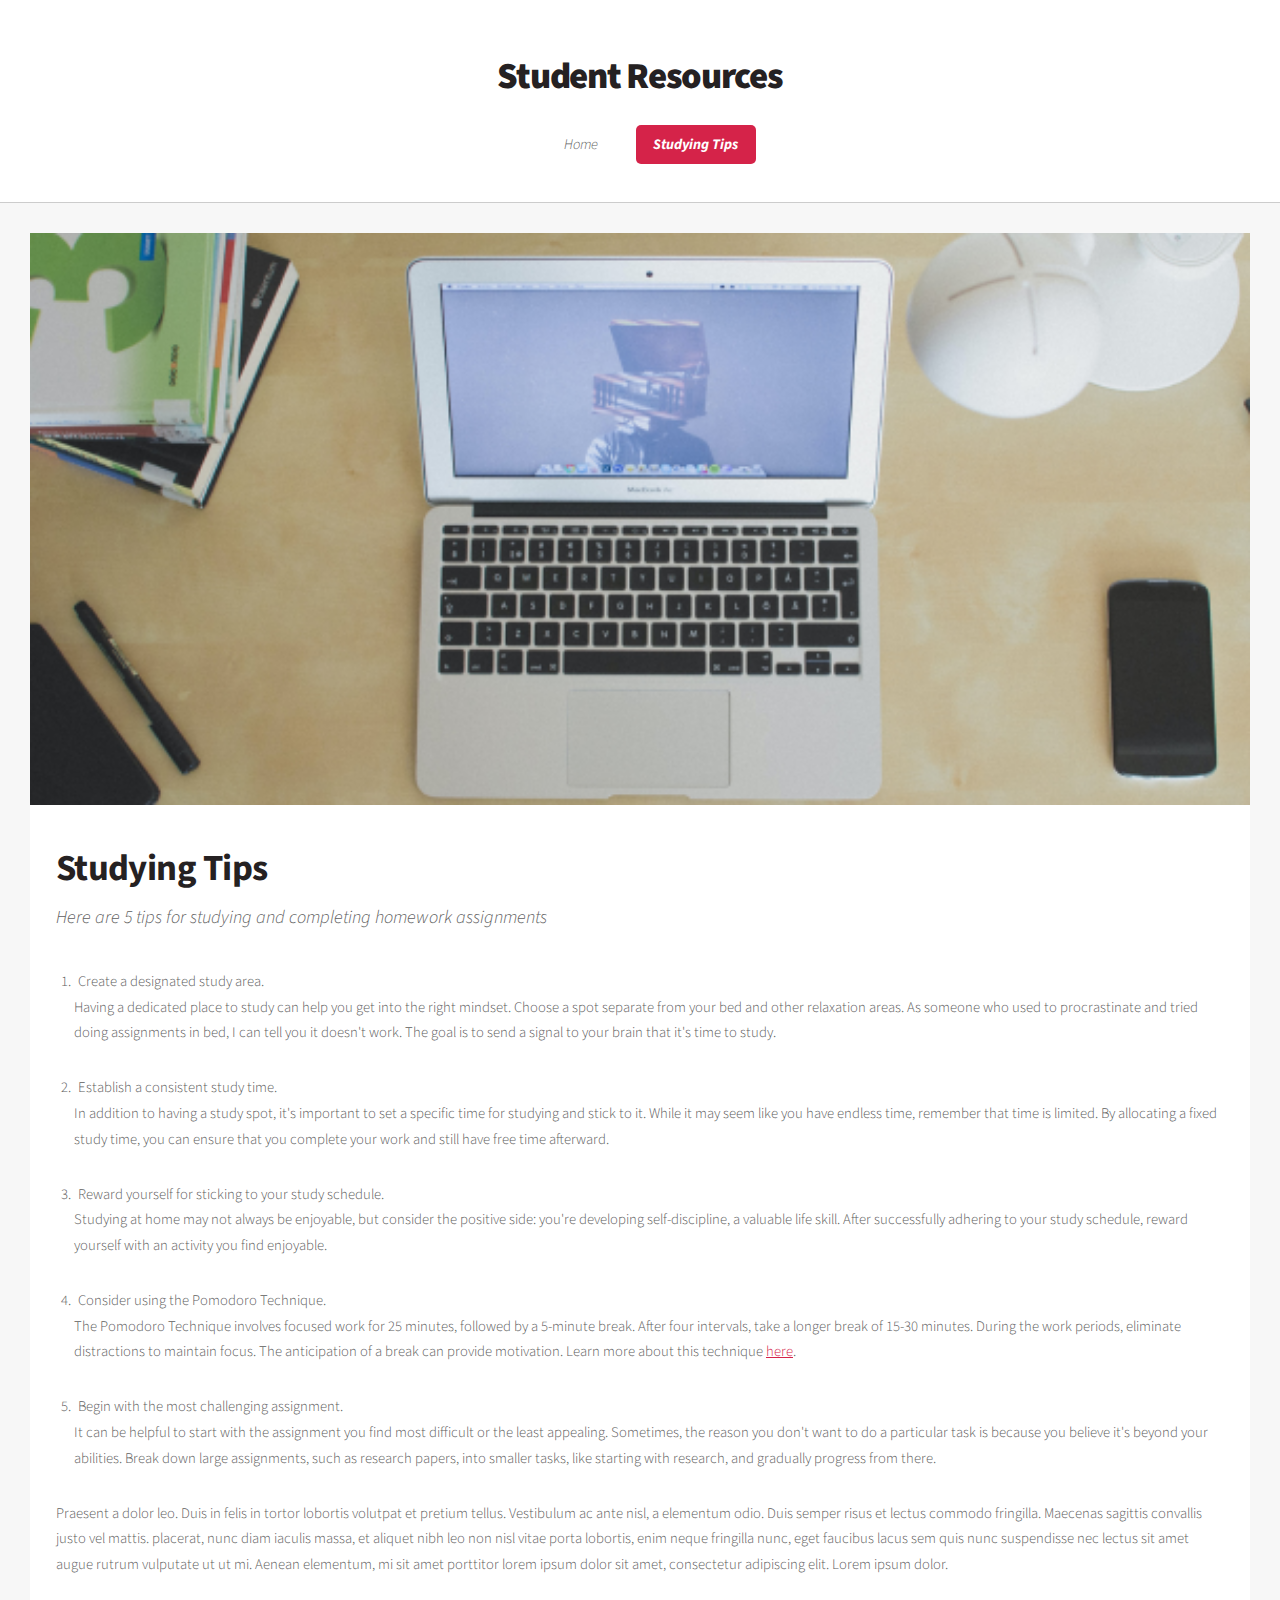
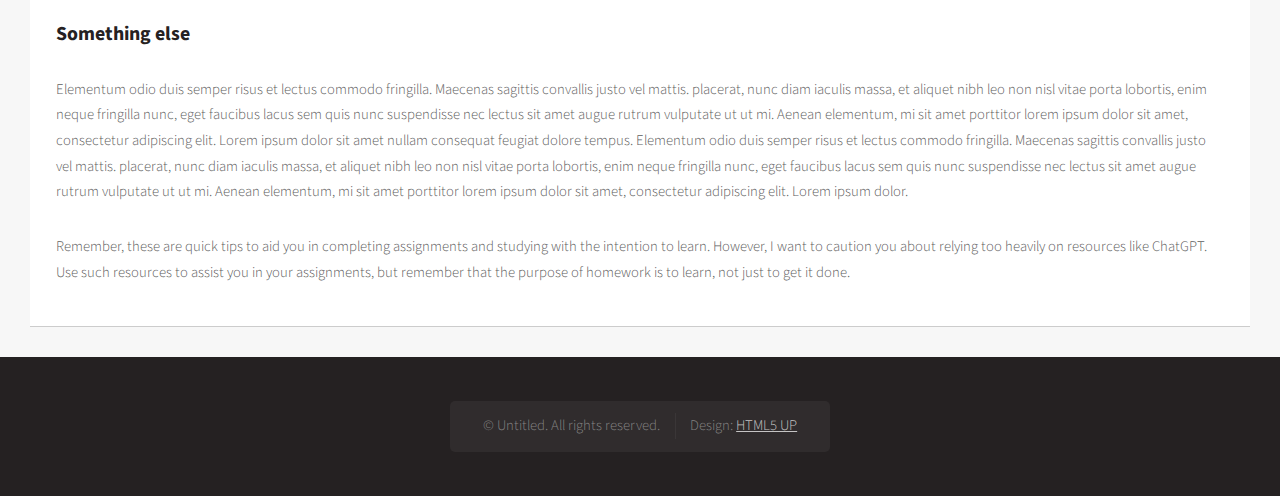
==== commit 8dd45ad0: "Updates studying-tips" ====
--- a/studying-tips.html
+++ b/studying-tips.html
@@ -47,18 +47,33 @@
 							<article class="box post">
 								<a href="#" class="image featured"><img src="images/laptop.png" alt="" /></a>
 								<header>
-									<h2>No Sidebar</h2>
-									<p>Lorem ipsum dolor sit amet feugiat</p>
+									<h2>Studying Tips</h2>
+									<p>Here are 5 tips for studying and completing homework assignments</p>
 								</header>
-								<p>
-									Vestibulum scelerisque ultricies libero id hendrerit. Vivamus malesuada quam faucibus ante dignissim auctor
-									hendrerit libero placerat. Nulla facilisi. Proin aliquam felis non arcu molestie at accumsan turpis commodo.
-									Proin elementum, nibh non egestas sodales, augue quam aliquet est, id egestas diam justo adipiscing ante.
-									Pellentesque tempus nulla non urna eleifend ut ultrices nisi faucibus.
-									Vestibulum scelerisque ultricies libero id hendrerit. Vivamus malesuada quam faucibus ante dignissim auctor
-									hendrerit libero placerat. Nulla facilisi. Proin aliquam felis non arcu molestie at accumsan turpis commodo.
-									Proin elementum, nibh non egestas sodales, augue quam aliquet est, id egestas diam justo adipiscing ante.
-								</p>
+								<ol>
+									<li>Create a designated study area.</li>
+									<p>
+										Having a dedicated place to study can help you get into the right mindset. Choose a spot separate from your bed and other relaxation areas. As someone who used to procrastinate and tried doing assignments in bed, I can tell you it doesn't work. The goal is to send a signal to your brain that it's time to study.
+									</p>
+									<li>Establish a consistent study time.</li>
+									<p>
+										In addition to having a study spot, it's important to set a specific time for studying and stick to it. While it may seem like you have endless time, remember that time is limited. By allocating a fixed study time, you can ensure that you complete your work and still have free time afterward.
+									</p>
+									<li>Reward yourself for sticking to your study schedule.</li>
+									<p>
+										Studying at home may not always be enjoyable, but consider the positive side: you're developing self-discipline, a valuable life skill. After successfully adhering to your study schedule, reward yourself with an activity you find enjoyable.
+									</p>
+									<li>Consider using the Pomodoro Technique.</li>
+									<p>
+										The Pomodoro Technique involves focused work for 25 minutes, followed by a 5-minute break. After four intervals, take a longer break of 15-30 minutes. During the work periods, eliminate distractions to maintain focus. The anticipation of a break can provide motivation. Learn more about this technique <a href='https://todoist.com/productivity-methods/pomodoro-technique' target='_blank'>here</a>.
+									</p>
+									<li>Begin with the most challenging assignment.</li>
+									<p>
+										It can be helpful to start with the assignment you find most difficult or the least appealing. Sometimes, the reason you don't want to do a particular task is because you believe it's beyond your abilities. Break down large assignments, such as research papers, into smaller tasks, like starting with research, and gradually progress from there.
+									</p>
+					
+								</ol>
+							
 								<p>
 									Praesent a dolor leo. Duis in felis in tortor lobortis volutpat et pretium tellus. Vestibulum ac ante nisl,
 									a elementum odio. Duis semper risus et lectus commodo fringilla. Maecenas sagittis convallis justo vel mattis.
@@ -82,24 +97,10 @@
 										elementum, mi sit amet porttitor lorem ipsum dolor sit amet, consectetur adipiscing elit. Lorem ipsum dolor.
 									</p>
 									<p>
-										Nunc diam iaculis massa, et aliquet nibh leo non nisl vitae porta lobortis, enim neque fringilla nunc,
-										eget faucibus lacus sem quis nunc suspendisse nec lectus sit amet augue rutrum vulputate ut ut mi. Aenean
-										elementum, mi sit amet porttitor lorem ipsum dolor sit amet, consectetur adipiscing elit. Lorem ipsum dolor
-										sit amet nullam consequat feugiat dolore tempus.
+										Remember, these are quick tips to aid you in completing assignments and studying with the intention to learn. However, I want to caution you about relying too heavily on resources like ChatGPT. Use such resources to assist you in your assignments, but remember that the purpose of homework is to learn, not just to get it done.
 									</p>
 								</section>
-								<section>
-									<header>
-										<h3>So in conclusion ...</h3>
-									</header>
-									<p>
-										Nunc diam iaculis massa, et aliquet nibh leo non nisl vitae porta lobortis, enim neque fringilla nunc,
-										eget faucibus lacus sem quis nunc suspendisse nec lectus sit amet augue rutrum vulputate ut ut mi. Aenean
-										elementum, mi sit amet porttitor lorem ipsum dolor sit amet, consectetur adipiscing elit. Lorem ipsum dolor
-										sit amet nullam consequat feugiat dolore tempus. Elementum odio duis semper risus et lectus commodo fringilla.
-										Maecenas sagittis convallis justo vel mattis.
-									</p>
-								</section>
+								
 							</article>
 
 					</div>
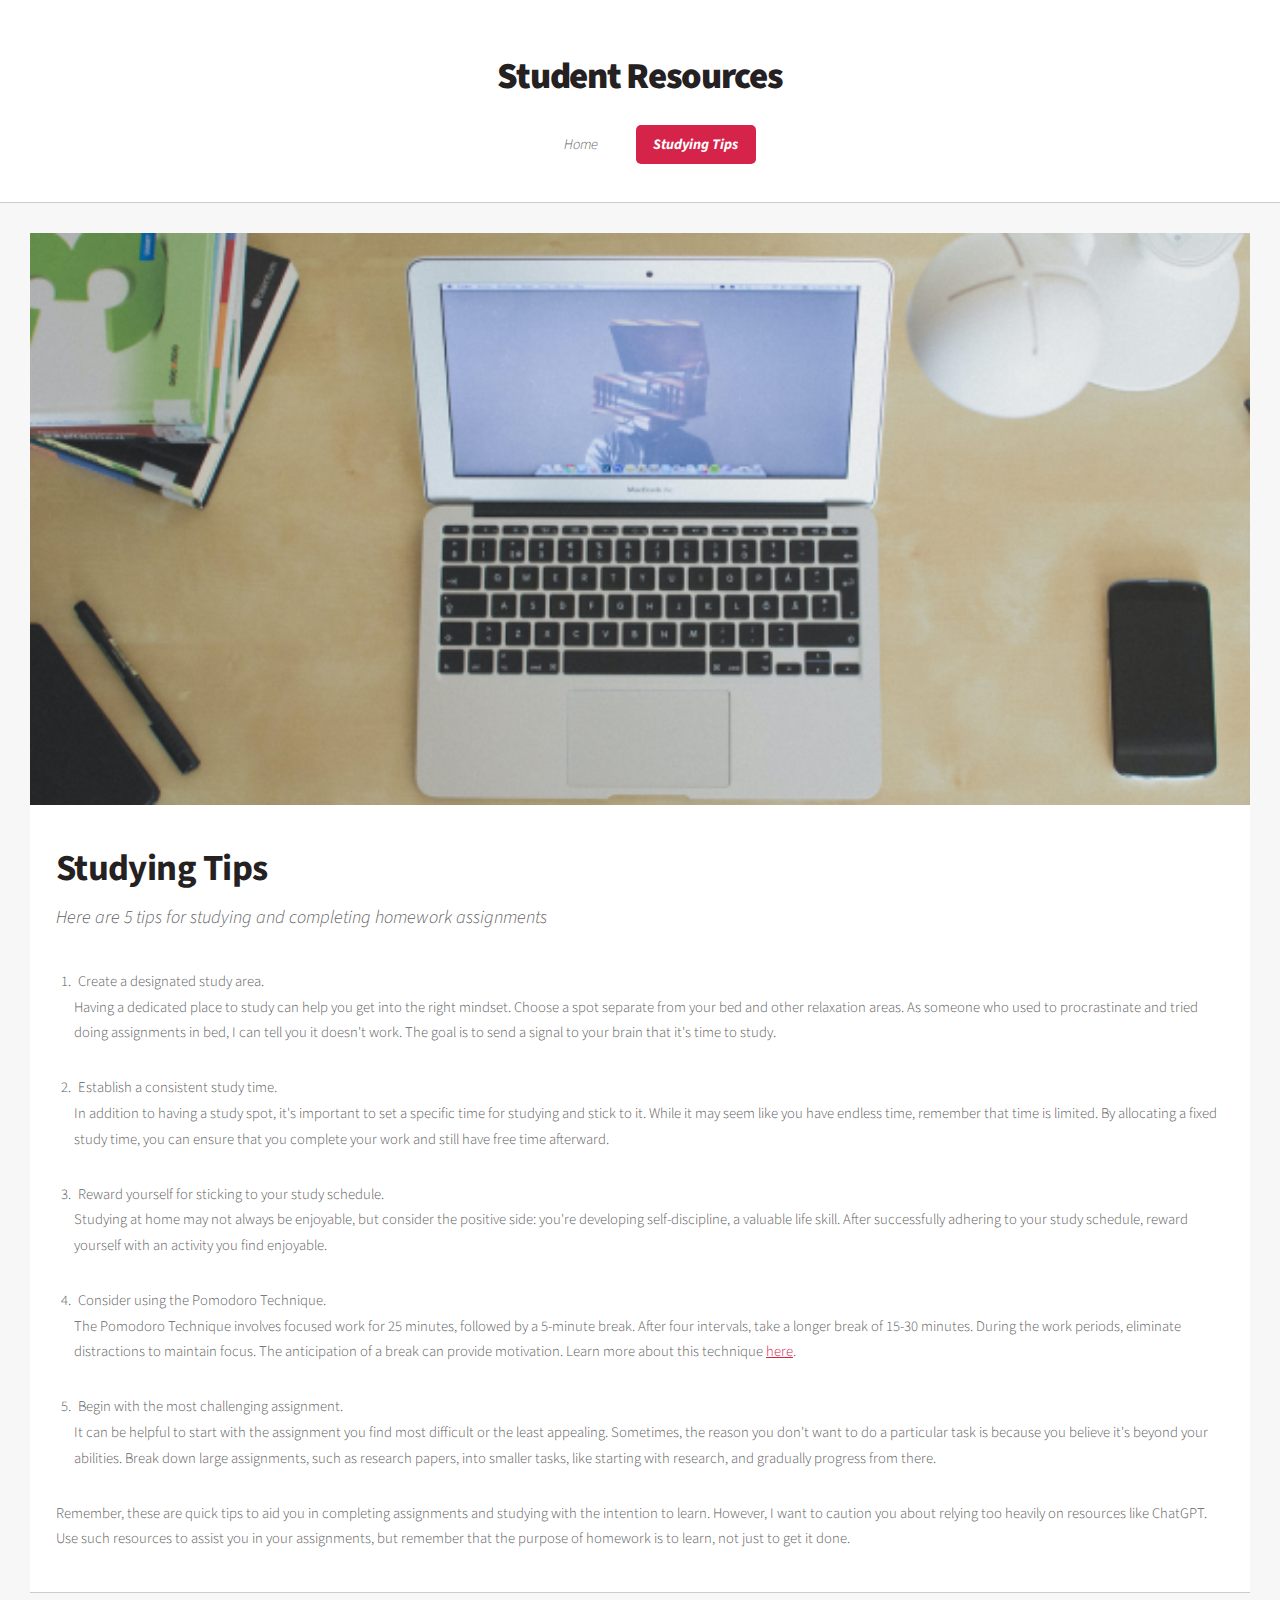
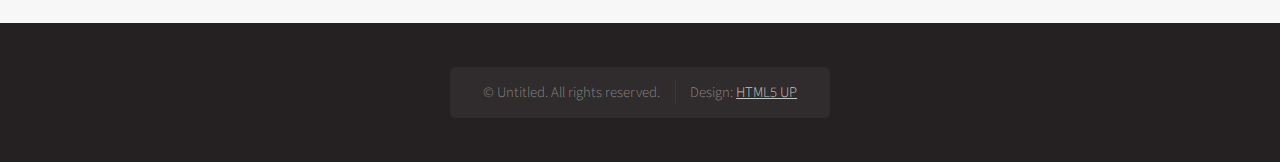
==== commit fdd7923d: "Udpates banner" ====
--- a/studying-tips.html
+++ b/studying-tips.html
@@ -75,31 +75,9 @@
 								</ol>
 							
 								<p>
-									Praesent a dolor leo. Duis in felis in tortor lobortis volutpat et pretium tellus. Vestibulum ac ante nisl,
-									a elementum odio. Duis semper risus et lectus commodo fringilla. Maecenas sagittis convallis justo vel mattis.
-									placerat, nunc diam iaculis massa, et aliquet nibh leo non nisl vitae porta lobortis, enim neque fringilla nunc,
-									eget faucibus lacus sem quis nunc suspendisse nec lectus sit amet augue rutrum vulputate ut ut mi. Aenean
-									elementum, mi sit amet porttitor lorem ipsum dolor sit amet, consectetur adipiscing elit. Lorem ipsum dolor.
+									Remember, these are quick tips to aid you in completing assignments and studying with the intention to learn. However, I want to caution you about relying too heavily on resources like ChatGPT. Use such resources to assist you in your assignments, but remember that the purpose of homework is to learn, not just to get it done.
 								</p>
-								<section>
-									<header>
-										<h3>Something else</h3>
-									</header>
-									<p>
-										Elementum odio duis semper risus et lectus commodo fringilla. Maecenas sagittis convallis justo vel mattis.
-										placerat, nunc diam iaculis massa, et aliquet nibh leo non nisl vitae porta lobortis, enim neque fringilla nunc,
-										eget faucibus lacus sem quis nunc suspendisse nec lectus sit amet augue rutrum vulputate ut ut mi. Aenean
-										elementum, mi sit amet porttitor lorem ipsum dolor sit amet, consectetur adipiscing elit. Lorem ipsum dolor
-										sit amet nullam consequat feugiat dolore tempus.
-										Elementum odio duis semper risus et lectus commodo fringilla. Maecenas sagittis convallis justo vel mattis.
-										placerat, nunc diam iaculis massa, et aliquet nibh leo non nisl vitae porta lobortis, enim neque fringilla nunc,
-										eget faucibus lacus sem quis nunc suspendisse nec lectus sit amet augue rutrum vulputate ut ut mi. Aenean
-										elementum, mi sit amet porttitor lorem ipsum dolor sit amet, consectetur adipiscing elit. Lorem ipsum dolor.
-									</p>
-									<p>
-										Remember, these are quick tips to aid you in completing assignments and studying with the intention to learn. However, I want to caution you about relying too heavily on resources like ChatGPT. Use such resources to assist you in your assignments, but remember that the purpose of homework is to learn, not just to get it done.
-									</p>
-								</section>
+							
 								
 							</article>
 
